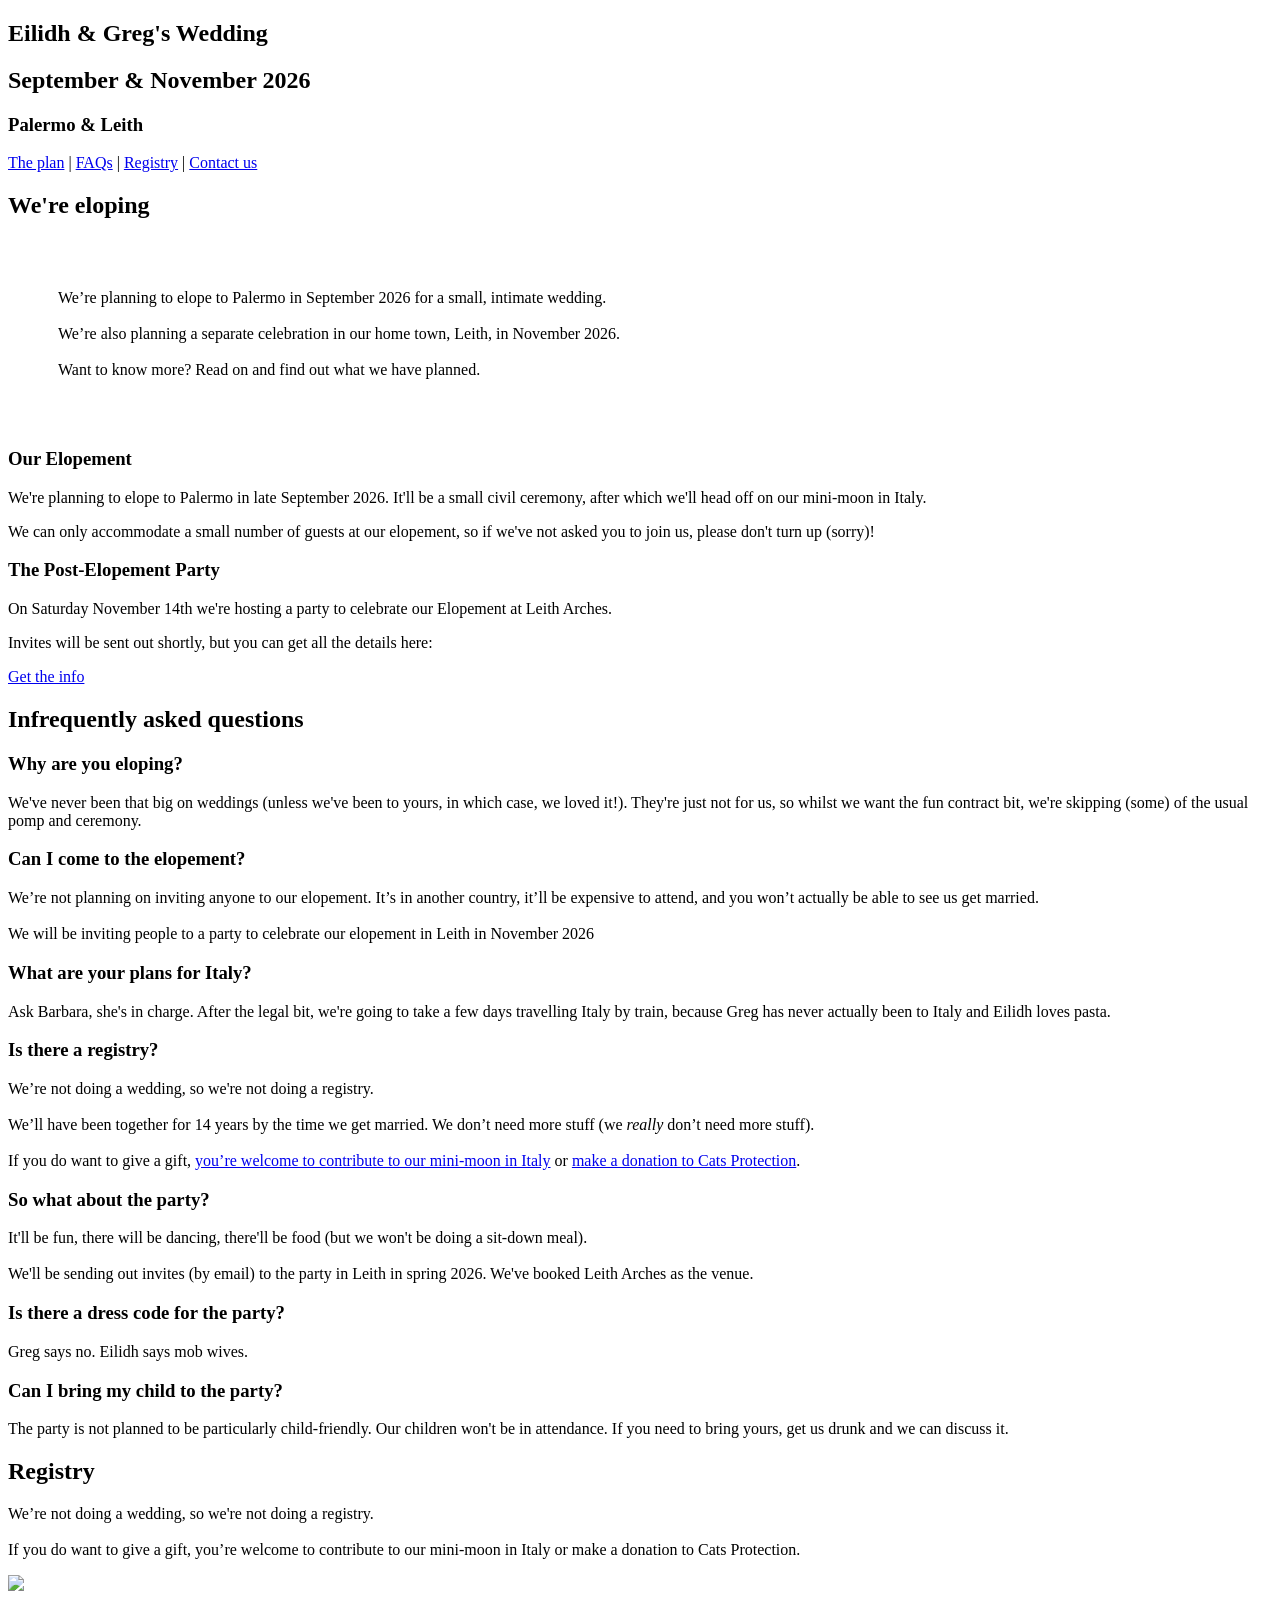
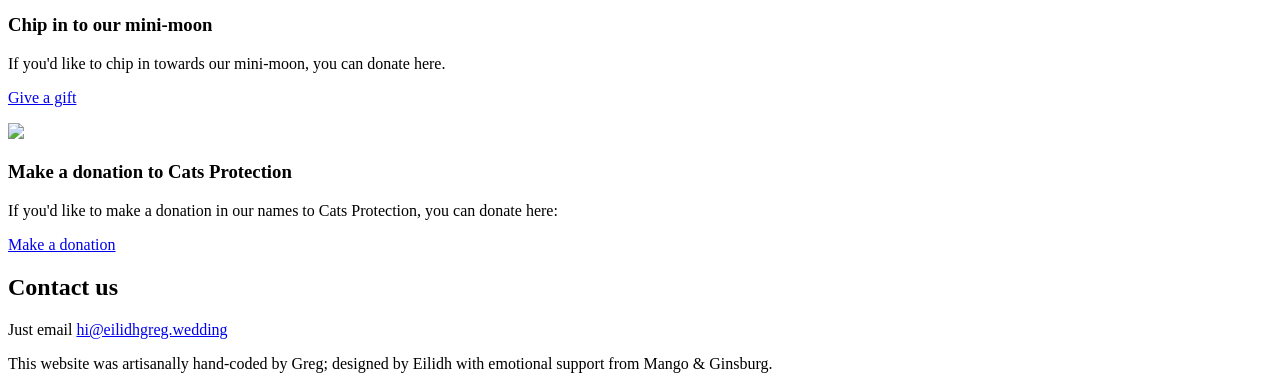
==== index.html @ 0b7fa7df "Update index.html" ====
<!DOCTYPE html>
<html lang="en">
<head>
<title>Eilidh & Greg's Wedding</title>
<meta charset="UTF-8">
<meta name="viewport" content="width=device-width, initial-scale=1">
<link rel="stylesheet" href="https://eilidhgreg.wedding/theme.css">
<link rel="preconnect" href="https://fonts.googleapis.com">
<link rel="preconnect" href="https://fonts.gstatic.com" crossorigin>
<link href="https://fonts.googleapis.com/css2?family=Fira+Sans:ital,wght@0,100;0,200;0,300;0,400;0,500;0,600;0,700;0,800;0,900;1,100;1,200;1,300;1,400;1,500;1,600;1,700;1,800;1,900&family=Merriweather:ital,wght@0,300;0,400;0,700;0,900;1,300;1,400;1,700;1,900&display=swap" rel="stylesheet">
<link 
</head>
<body class="body">
    
    <section id="intro" class="intro">
        <div class="wrapper invite">
            <div class="invite-box">
            <h1 class="center intro-header">Eilidh & Greg's Wedding</h1>
            <h2 class="center intro-subheading">September & November 2026</h2>
            <h3 class="center intro-subsubhead">Palermo & Leith</h3>
       </div>
    </section>
    
    <section class="nav" id="nav">
                <div class="nav">
       <p class="center">
           <a href="#plan" class="nav-item">The plan</a> | 
           <a href="#faq" class="nav-item">FAQs</a> | 
           <a href="#registry" class="nav-item">Registry</a> |
           <a href="#contact" class="nav-item">Contact us</a>
       </p>
        </div>
    </section>
    
    <section class="plan" id="plan">
        <div class="wrapper">
            <h1 class="center">We're eloping</h1>
            <p class="center" style="padding: 50px">We’re planning to elope to Palermo in September 2026 for a small, intimate wedding.<br/><br/>We’re also planning a separate celebration in our home town, Leith, in November 2026.<br/><br/>Want to know more? Read on and find out what we have planned.</p>
        </div>
    </section>

    <section class="palermo" id="palermo">
        <div class="flex-container">
        <div class="flex-50">
            <div class="wrapper">
            <h3 class="left">Our Elopement</h3>
            <p class="left">We're planning to elope to Palermo in late September 2026. It'll be a small civil ceremony, after which we'll head off on our mini-moon in Italy.</p>
            <p class="left">We can only accommodate a small number of guests at our elopement, so if we've not asked you to join us, please don't turn up (sorry)!</p>
            </div>
        </div>
        <div class="flex-50 palermo-image">
            
        </div>
        </div>
    </section>

    <section class="leith" id="leith">
         <div class="flex-container">
        <div class="flex-50 leith-image">
            
        </div>
        <div class="flex-50 ">
            <div class="wrapper">
            <h3 class="left">The Post-Elopement Party</h3>
            <p class="left">On Saturday November 14th we're hosting a party to celebrate our Elopement at Leith Arches.</p>
            <p class="padbottom left">Invites will be sent out shortly, but you can get all the details here:</p>
            <p class="left padtop"><a class="button" href="https://eilidhgreg.wedding/party">Get the info</a></p>
            </div>
        </div>
         </div>

    </section>

    <section class="faqs" id="faq">
        <div class="transition-gp"></div>
        <div class="wrapper">
            <h2 class="center">Infrequently asked questions</h2>
            <h3 class="center">Why are you eloping?</h3>
             <p class="center">We've never been that big on weddings (unless we've been to yours, in which case, we loved it!). They're just not for us, so whilst we want the fun contract bit, we're skipping (some) of the usual pomp and ceremony.</p>
            <h3 class="center">Can I come to the elopement?</h3>
            <p class="center">We’re not planning on inviting anyone to our elopement. It’s in another country, it’ll be expensive to attend, and you won’t actually be able to see us get married.<br/><br/>We will be inviting people to a party to celebrate our elopement in Leith in November 2026</p>
                        <h3 class="center">What are your plans for Italy?</h3>
            <p class="center">Ask Barbara, she's in charge. After the legal bit, we're going to take a few days travelling Italy by train, because Greg has never actually been to Italy and Eilidh loves pasta.
</p>
                        <h3 class="center">Is there a registry?</h3>
            <p class="center">We’re not doing a wedding, so we're not doing a registry. <br/><br/>We’ll have been together for 14 years by the time we get married. We don’t need more stuff (we <i>really</i> don’t need more stuff).<br/><br/>If you do want to give a gift, <a href="#registry">you’re welcome to contribute to our mini-moon in Italy</a> or <a href="#registry">make a donation to Cats Protection</a>.</p>
            <h3 class="center">So what about the party?</h3>
            <p class="center">It'll be fun, there will be dancing, there'll be food (but we won't be doing a sit-down meal).<br/><br/>
                We'll be sending out invites (by email) to the party in Leith in spring 2026. We've booked Leith Arches as the venue.</p>
            <h3 class="center">Is there a dress code for the party?</h3>
            <p class="center">Greg says no. Eilidh says mob wives.</p>
            <h3 class="center">Can I bring my child to the party?</h3>
            <p class="center">The party is not planned to be particularly child-friendly. Our children won't be in attendance. If you need to bring yours, get us drunk and we can discuss it.</p>
        </div>
        <div class="transition-pg"></div>
    </section>
    
    <section class="registry" id="registry">
        <div class="wrapper">
            <h2 class="center">Registry</h1>
            <p class="center">We’re not doing a wedding, so we're not doing a registry.<br/><br/>If you do want to give a gift, you’re welcome to contribute to our mini-moon in Italy or make a donation to Cats Protection.</p>
        </div>
        <div class="flex-container">
            <div class="flex-50 padded">
                <img src="WeddingPresent" width="60px"/>
                <h3 class="center">Chip in to our mini-moon</h3>
                <p class="center marginbottom">If you'd like to chip in towards our mini-moon, you can donate here.</p>
                <p class="center padtop"><a class="button" href="https://monzo.me/gregoryfoster6?h=DeB9uZ">Give a gift</a>
            </div>
            <div class="flex-50 padded">
                <img src="WeddingCat" width="60px"/>
                <h3 class="center">Make a donation to Cats Protection</h3>
                <p class="center marginbottom">If you'd like to make a donation in our names to Cats Protection, you can donate here:</p>
                <p class="center padtop"><a class="button" href="https://www.cats.org.uk/donate">Make a donation</a></p>
            </div>
        </div>
    </section>

    <section class="contact" id="contact">
        <div class="wrapper">
            <h2 class="center">Contact us</h2>
            <p class="center">Just email <a href="mailto:hi@eilidhgreg.wedding">hi@eilidhgreg.wedding</a></p>
        </div>
    </section>

    <section class="footer">
        <div class="wrapper">
            <p class="center">This website was artisanally hand-coded by Greg; designed by Eilidh with emotional support from Mango & Ginsburg.</p>
        </div>
    </section>
</body>
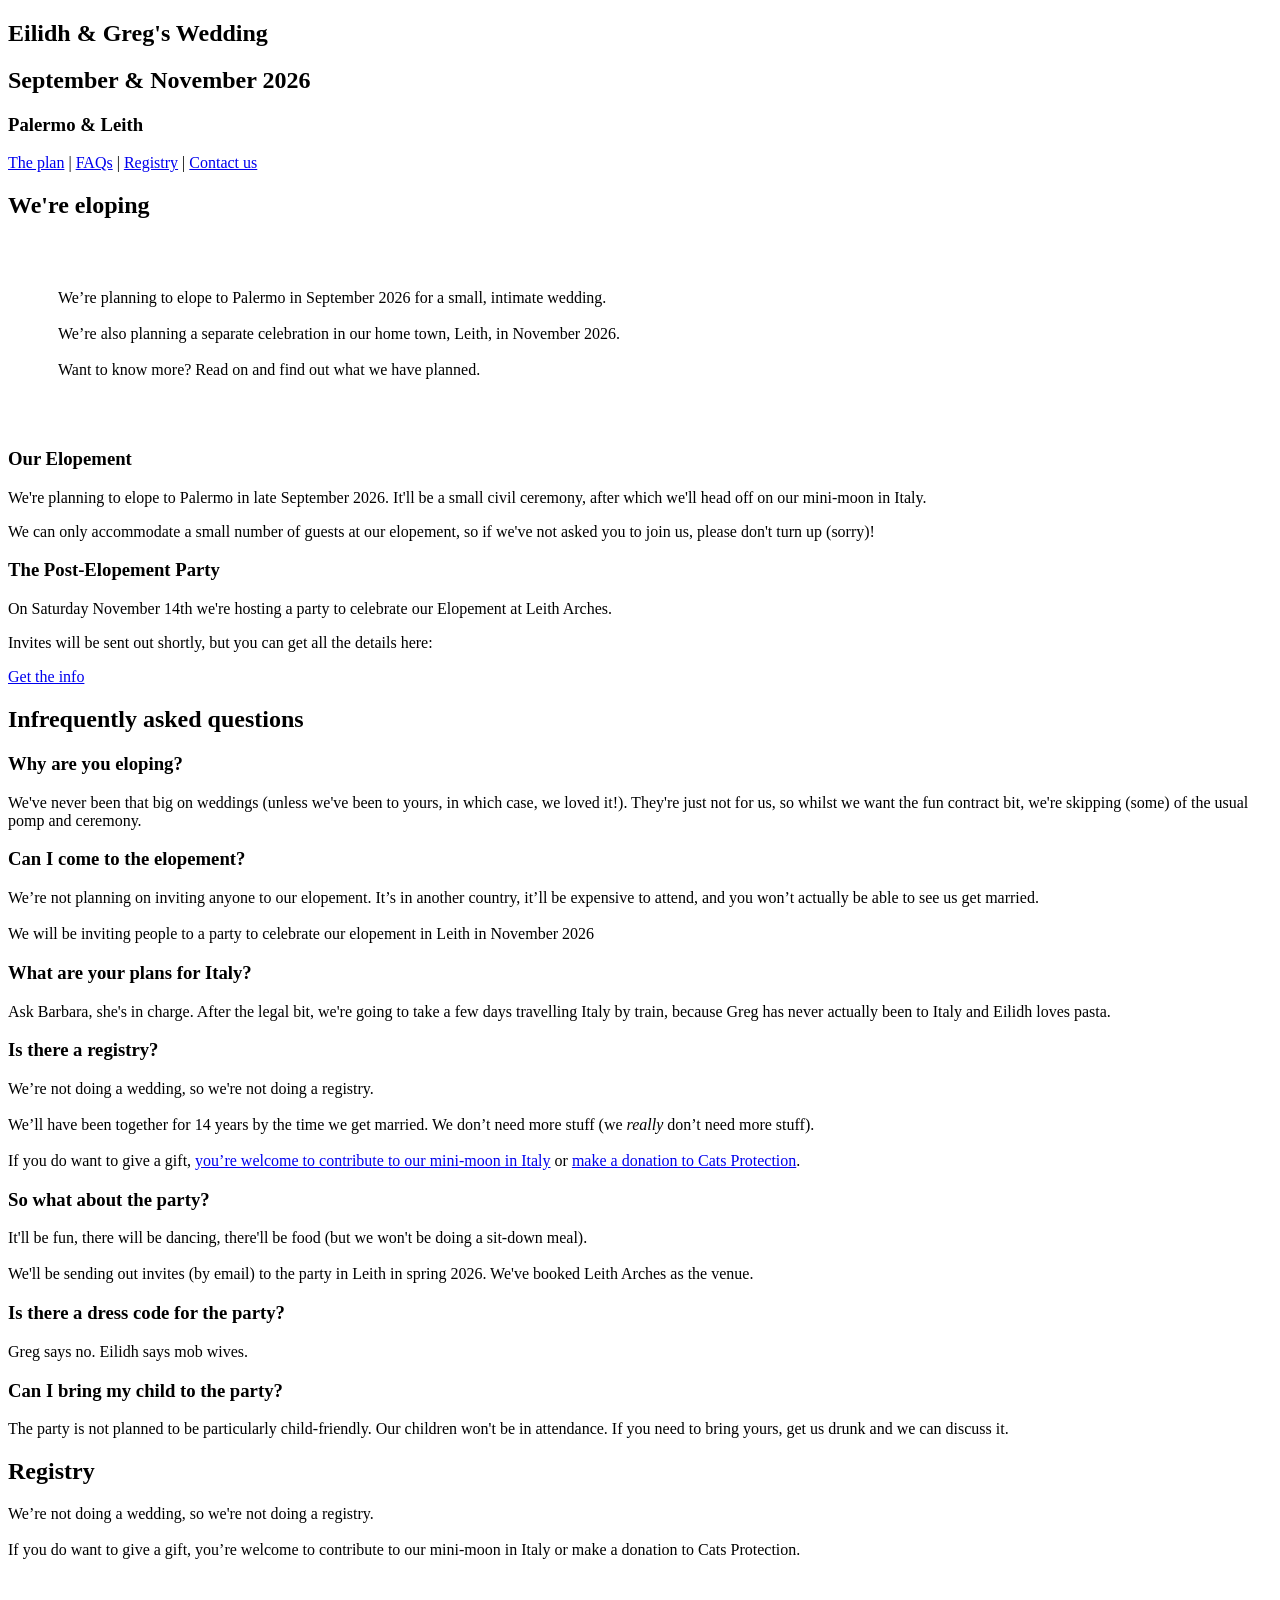
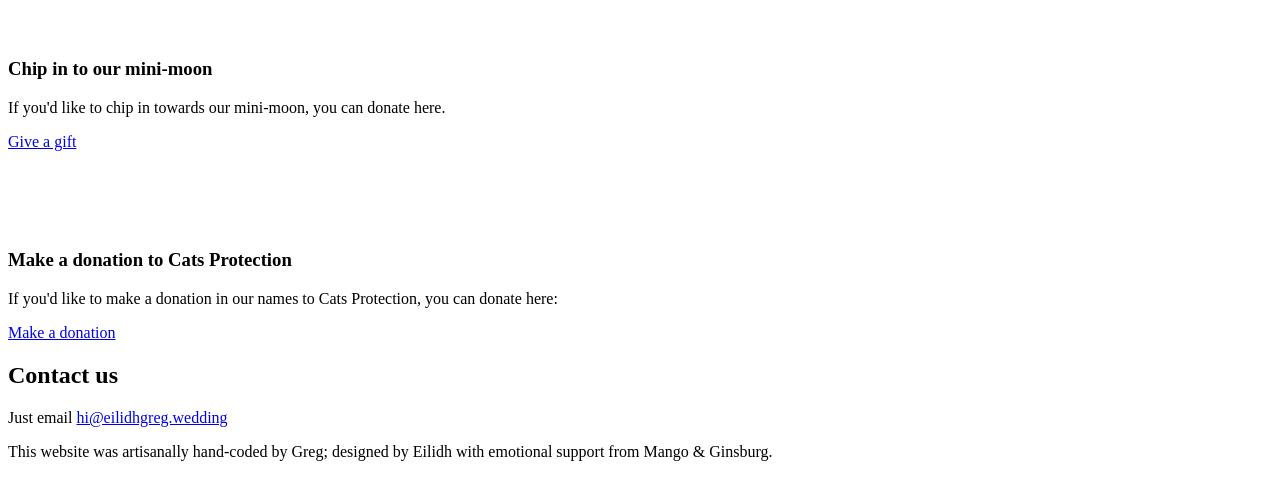
==== commit 071ddc46: "Update index.html" ====
--- a/index.html
+++ b/index.html
@@ -102,13 +102,13 @@
         </div>
         <div class="flex-container">
             <div class="flex-50 padded">
-                <img src="WeddingPresent" width="60px"/>
+                <img src="WeddingPresent.png" width="60px"/>
                 <h3 class="center">Chip in to our mini-moon</h3>
                 <p class="center marginbottom">If you'd like to chip in towards our mini-moon, you can donate here.</p>
                 <p class="center padtop"><a class="button" href="https://monzo.me/gregoryfoster6?h=DeB9uZ">Give a gift</a>
             </div>
             <div class="flex-50 padded">
-                <img src="WeddingCat" width="60px"/>
+                <img src="WeddingCat.png" width="60px"/>
                 <h3 class="center">Make a donation to Cats Protection</h3>
                 <p class="center marginbottom">If you'd like to make a donation in our names to Cats Protection, you can donate here:</p>
                 <p class="center padtop"><a class="button" href="https://www.cats.org.uk/donate">Make a donation</a></p>
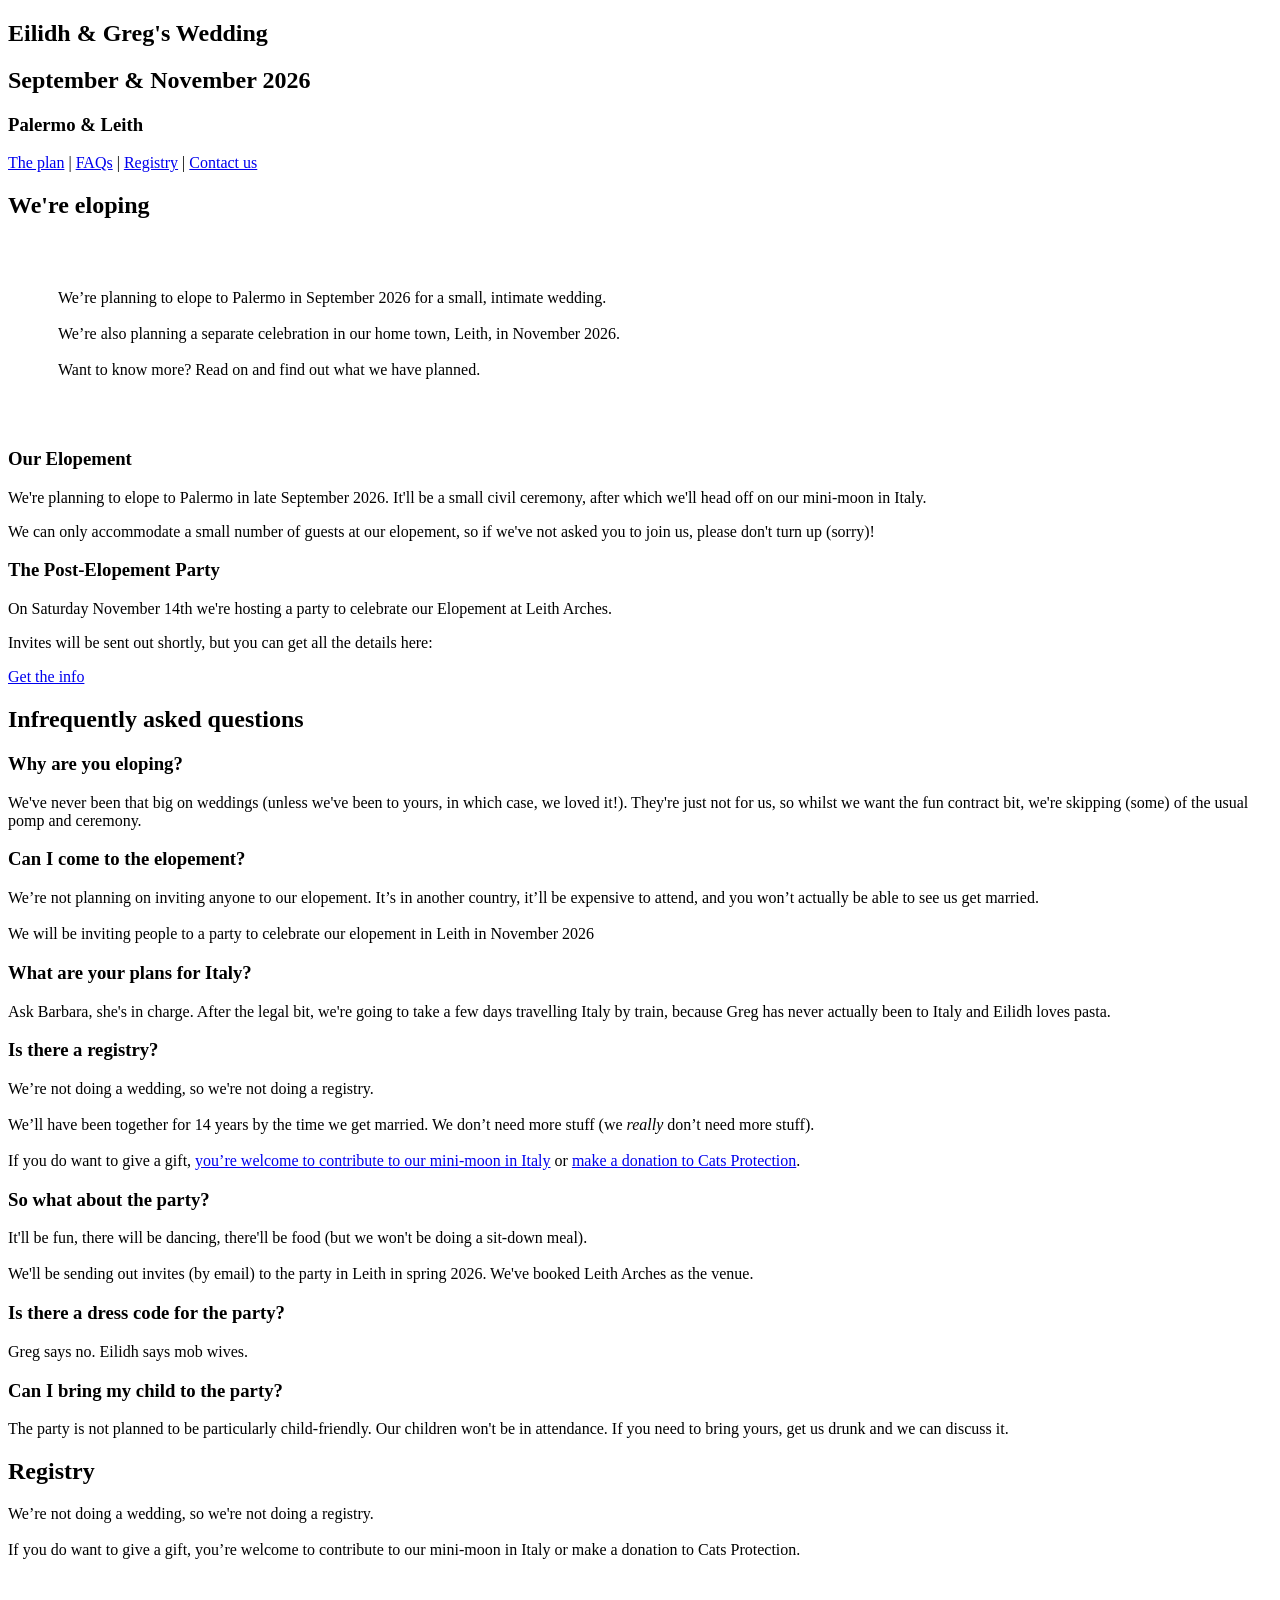
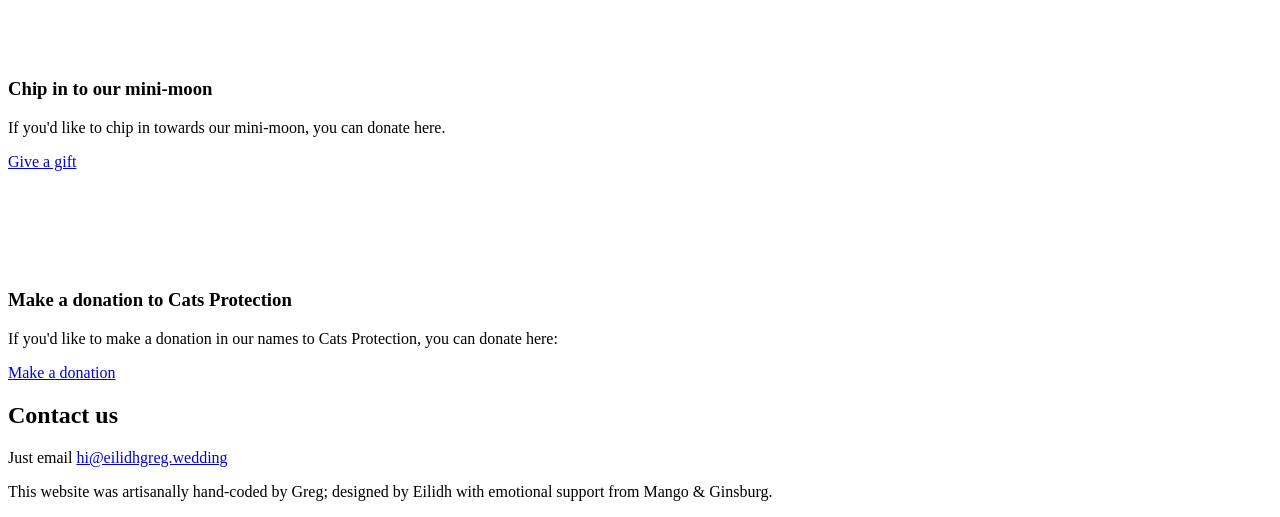
==== commit 983d2814: "Update index.html" ====
--- a/index.html
+++ b/index.html
@@ -102,13 +102,13 @@
         </div>
         <div class="flex-container">
             <div class="flex-50 padded">
-                <img src="WeddingPresent.png" width="60px"/>
+                <img src="WeddingPresent.png" width="80px"/>
                 <h3 class="center">Chip in to our mini-moon</h3>
                 <p class="center marginbottom">If you'd like to chip in towards our mini-moon, you can donate here.</p>
                 <p class="center padtop"><a class="button" href="https://monzo.me/gregoryfoster6?h=DeB9uZ">Give a gift</a>
             </div>
             <div class="flex-50 padded">
-                <img src="WeddingCat.png" width="60px"/>
+                <img src="WeddingCat.png" width="80px"/>
                 <h3 class="center">Make a donation to Cats Protection</h3>
                 <p class="center marginbottom">If you'd like to make a donation in our names to Cats Protection, you can donate here:</p>
                 <p class="center padtop"><a class="button" href="https://www.cats.org.uk/donate">Make a donation</a></p>
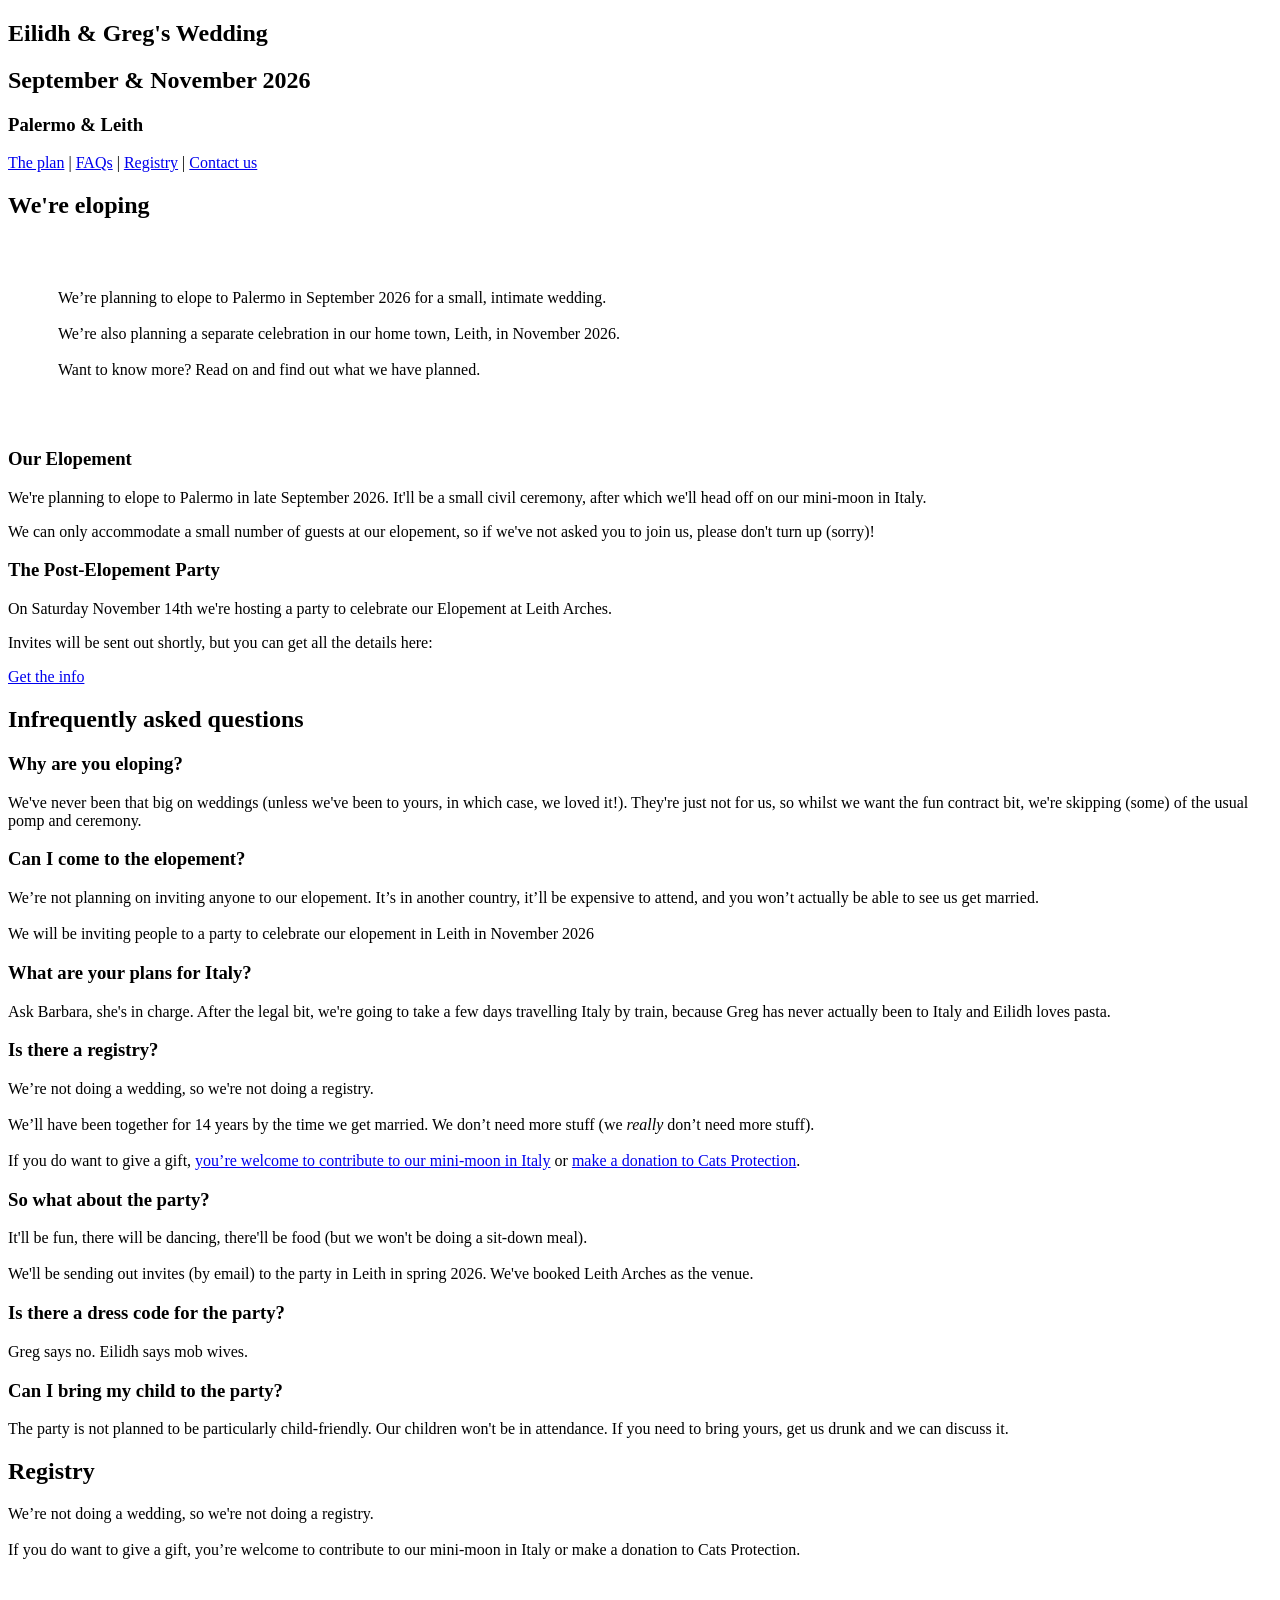
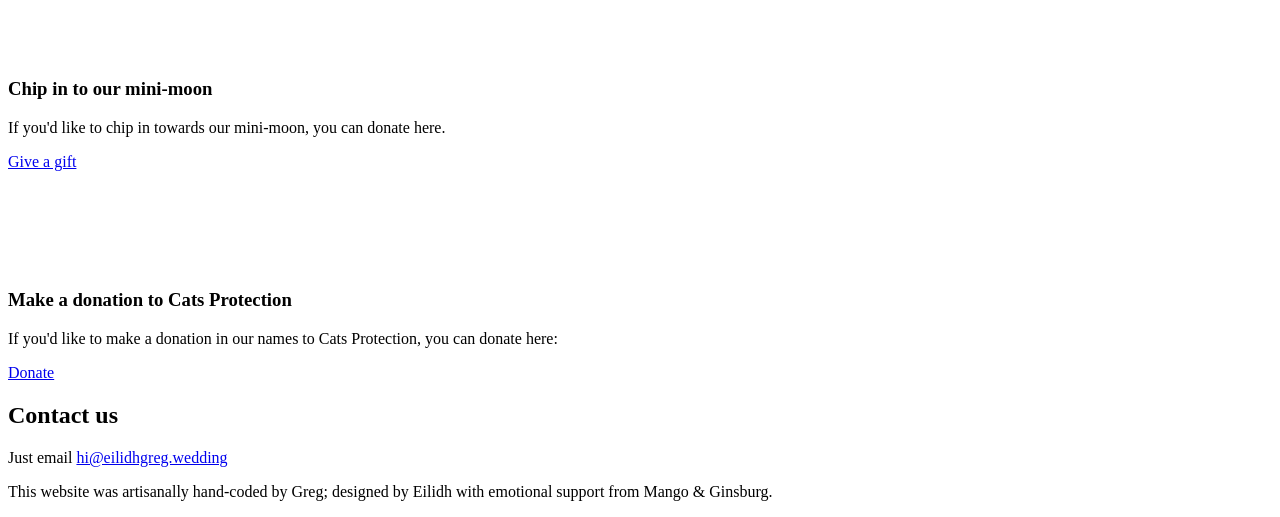
==== commit 61fbb305: "Update index.html" ====
--- a/index.html
+++ b/index.html
@@ -111,7 +111,7 @@
                 <img src="WeddingCat.png" width="80px"/>
                 <h3 class="center">Make a donation to Cats Protection</h3>
                 <p class="center marginbottom">If you'd like to make a donation in our names to Cats Protection, you can donate here:</p>
-                <p class="center padtop"><a class="button" href="https://www.cats.org.uk/donate">Make a donation</a></p>
+                <p class="center padtop"><a class="button" href="https://www.cats.org.uk/donate">Donate</a></p>
             </div>
         </div>
     </section>
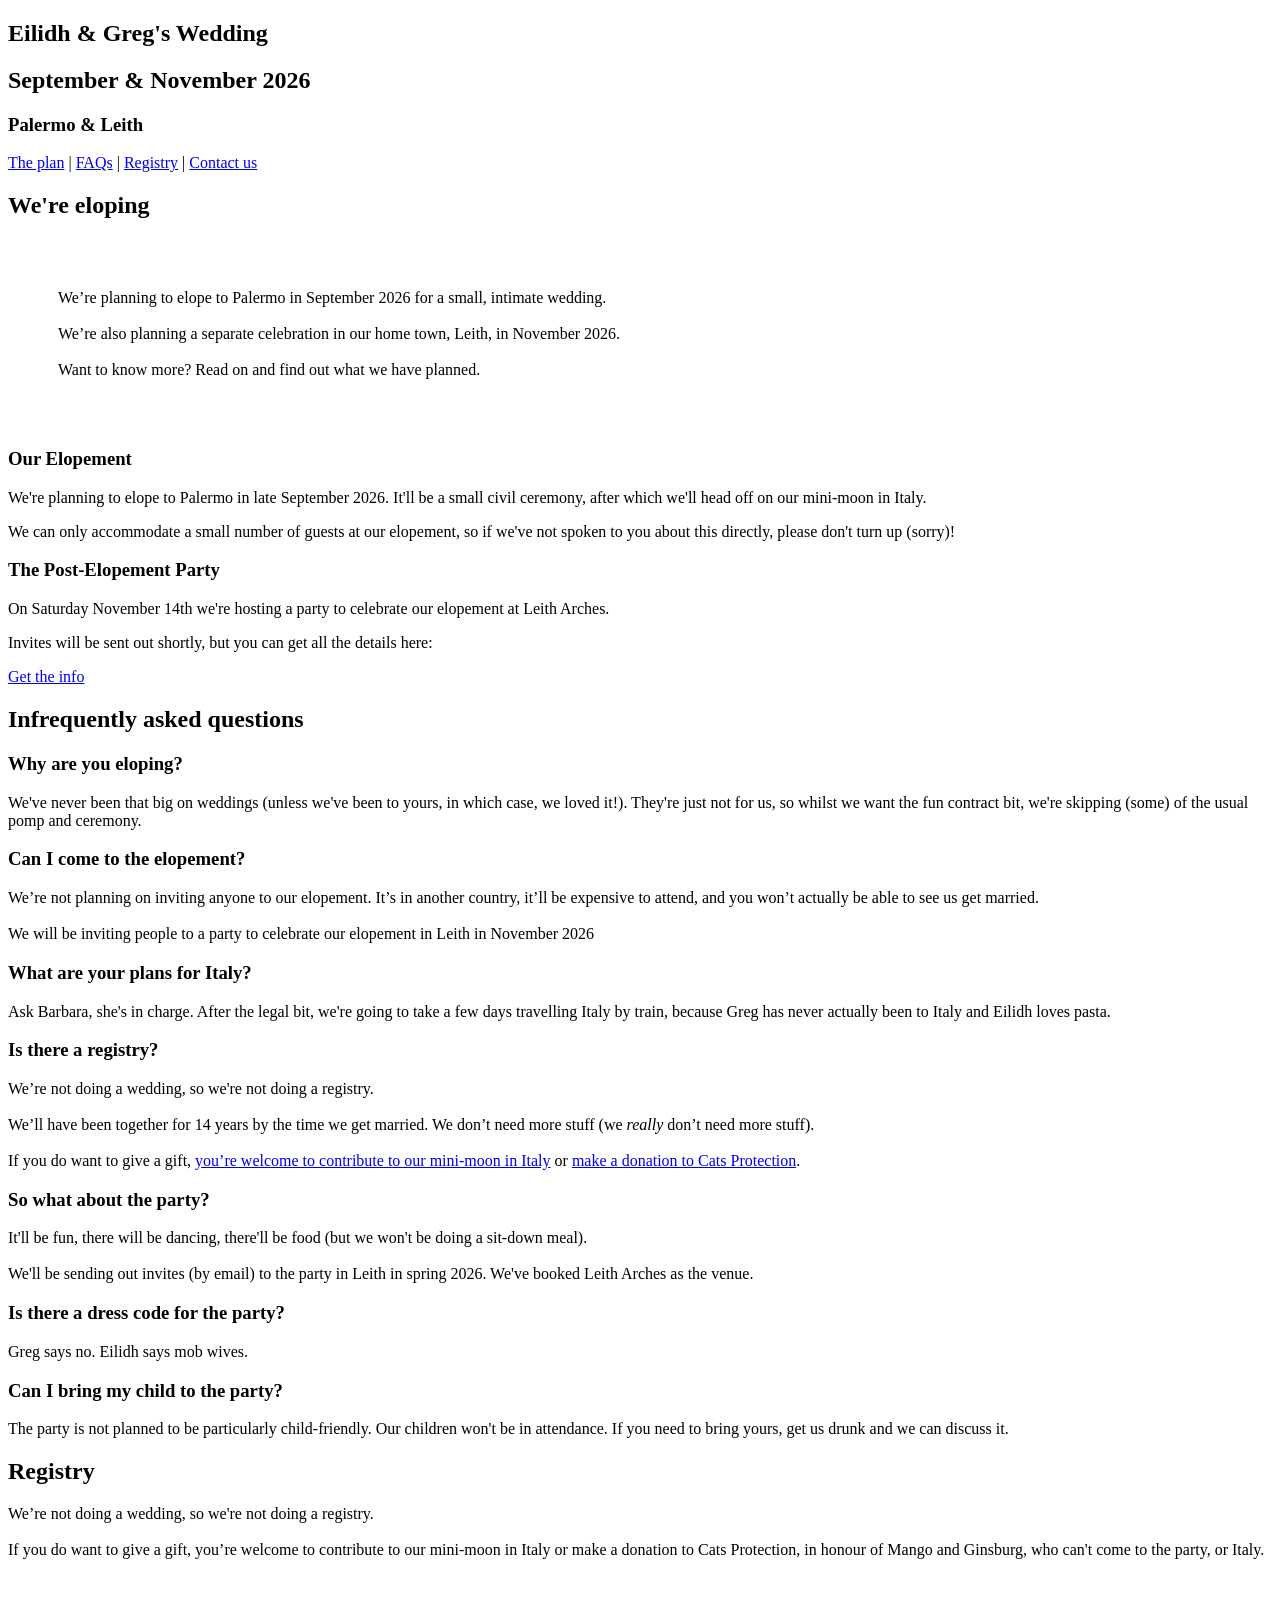
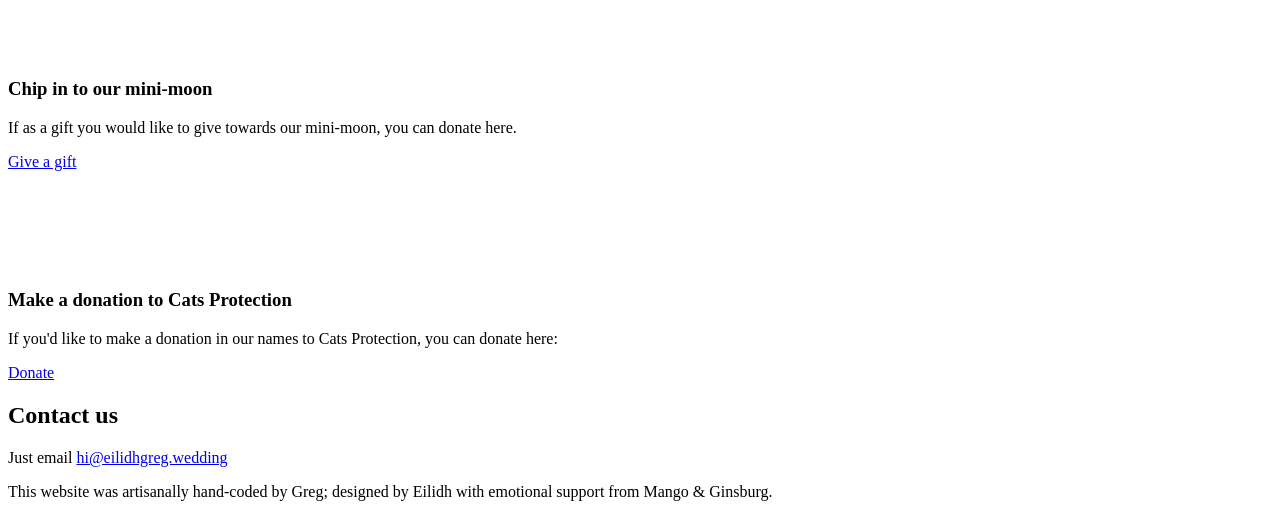
==== commit 2b7b1721: "Update index.html" ====
--- a/index.html
+++ b/index.html
@@ -45,7 +45,7 @@
             <div class="wrapper">
             <h3 class="left">Our Elopement</h3>
             <p class="left">We're planning to elope to Palermo in late September 2026. It'll be a small civil ceremony, after which we'll head off on our mini-moon in Italy.</p>
-            <p class="left">We can only accommodate a small number of guests at our elopement, so if we've not asked you to join us, please don't turn up (sorry)!</p>
+            <p class="left">We can only accommodate a small number of guests at our elopement, so if we've not spoken to you about this directly, please don't turn up (sorry)!</p>
             </div>
         </div>
         <div class="flex-50 palermo-image">
@@ -62,7 +62,7 @@
         <div class="flex-50 ">
             <div class="wrapper">
             <h3 class="left">The Post-Elopement Party</h3>
-            <p class="left">On Saturday November 14th we're hosting a party to celebrate our Elopement at Leith Arches.</p>
+            <p class="left">On Saturday November 14th we're hosting a party to celebrate our elopement at Leith Arches.</p>
             <p class="padbottom left">Invites will be sent out shortly, but you can get all the details here:</p>
             <p class="left padtop"><a class="button" href="https://eilidhgreg.wedding/party">Get the info</a></p>
             </div>
@@ -98,13 +98,13 @@
     <section class="registry" id="registry">
         <div class="wrapper">
             <h2 class="center">Registry</h1>
-            <p class="center">We’re not doing a wedding, so we're not doing a registry.<br/><br/>If you do want to give a gift, you’re welcome to contribute to our mini-moon in Italy or make a donation to Cats Protection.</p>
+            <p class="center">We’re not doing a wedding, so we're not doing a registry.<br/><br/>If you do want to give a gift, you’re welcome to contribute to our mini-moon in Italy or make a donation to Cats Protection, in honour of Mango and Ginsburg, who can't come to the party, or Italy.</p>
         </div>
         <div class="flex-container">
             <div class="flex-50 padded">
                 <img src="WeddingPresent.png" width="80px"/>
                 <h3 class="center">Chip in to our mini-moon</h3>
-                <p class="center marginbottom">If you'd like to chip in towards our mini-moon, you can donate here.</p>
+                <p class="center marginbottom">If as a gift you would like to give towards our mini-moon, you can donate here.</p>
                 <p class="center padtop"><a class="button" href="https://monzo.me/gregoryfoster6?h=DeB9uZ">Give a gift</a>
             </div>
             <div class="flex-50 padded">
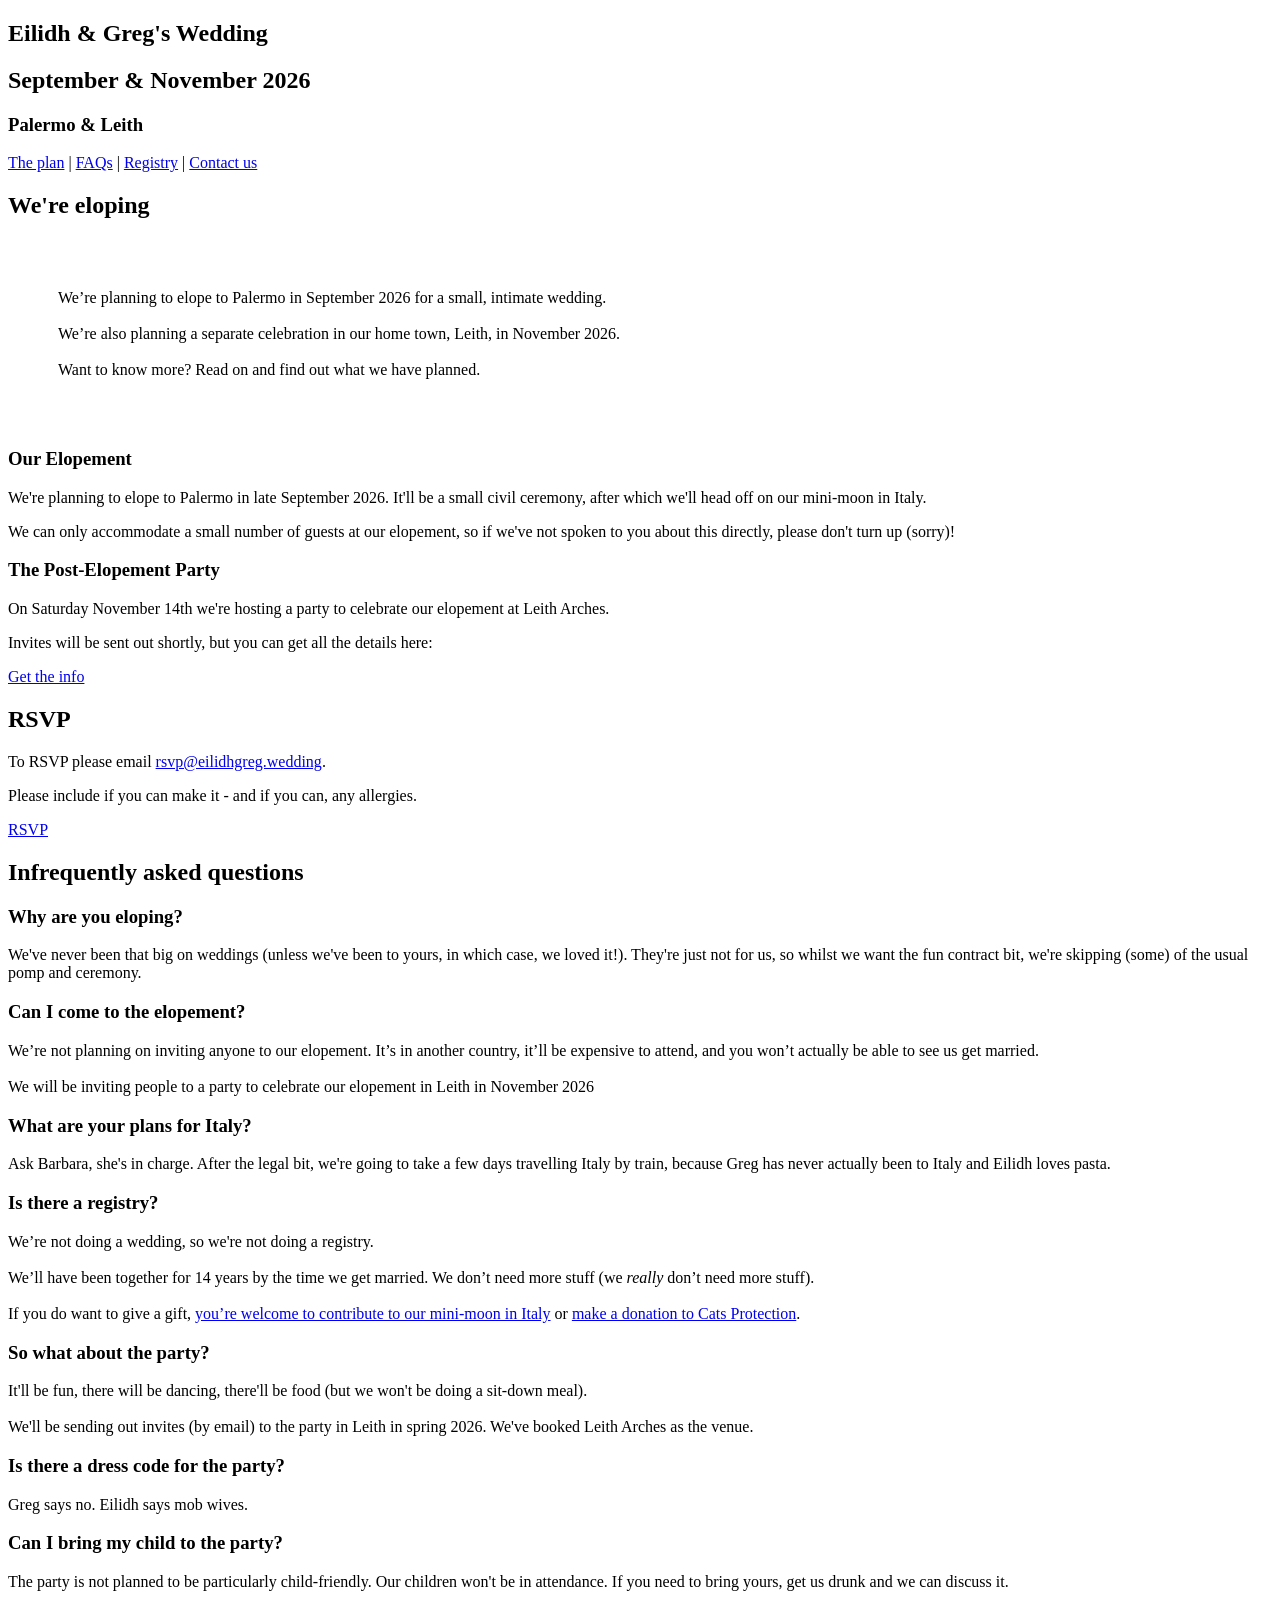
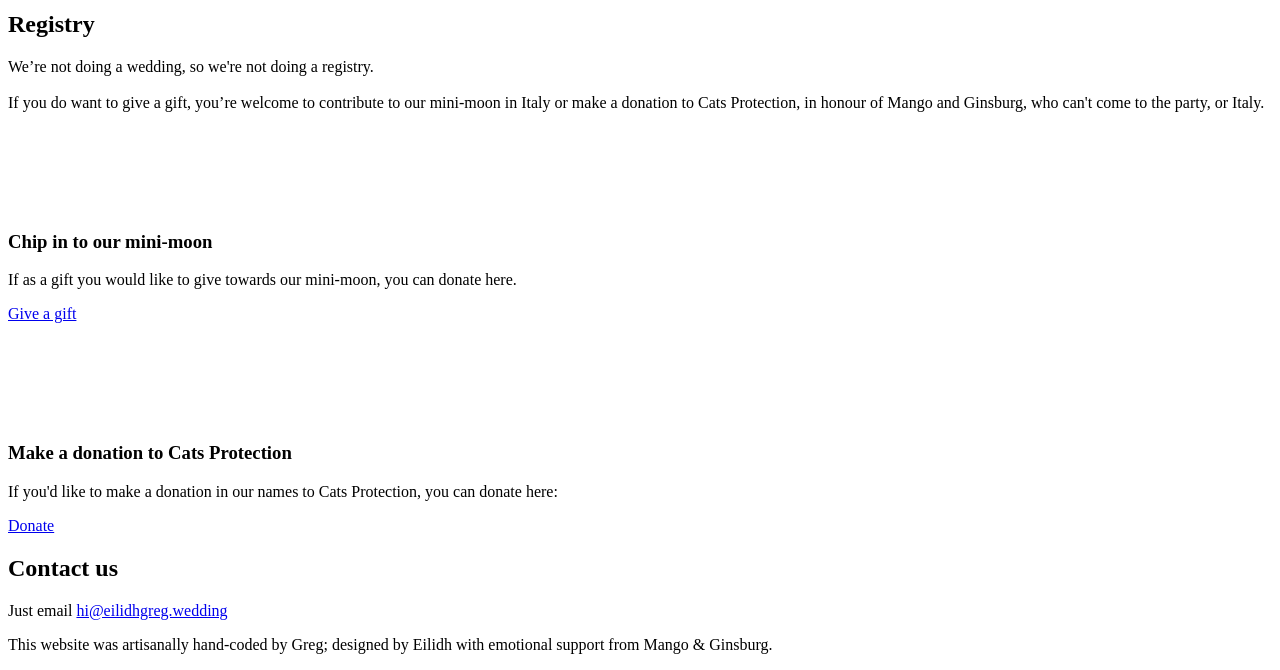
==== commit 8f4b4d28: "Update index.html" ====
--- a/index.html
+++ b/index.html
@@ -71,6 +71,15 @@
 
     </section>
 
+      <section id="rsvp" class="rsvp">
+    <div class="wrapper">
+    <h2 class="center">RSVP</h2>
+    <p class="center">To RSVP please email <a href="mailto:rsvp@eilidhgreg.wedding?subject=Party RSVP">rsvp@eilidhgreg.wedding</a>.</p>
+    <p class="center padbottom">Please include if you can make it - and if you can, any allergies.<br/></p>
+    <p class="center padtop padbottom"><a class="button" href="mailto:rsvp@eilidhgreg.wedding?subject=Party%20RSVP">RSVP</a></p>
+    </div>
+  </section>
+
     <section class="faqs" id="faq">
         <div class="transition-gp"></div>
         <div class="wrapper">
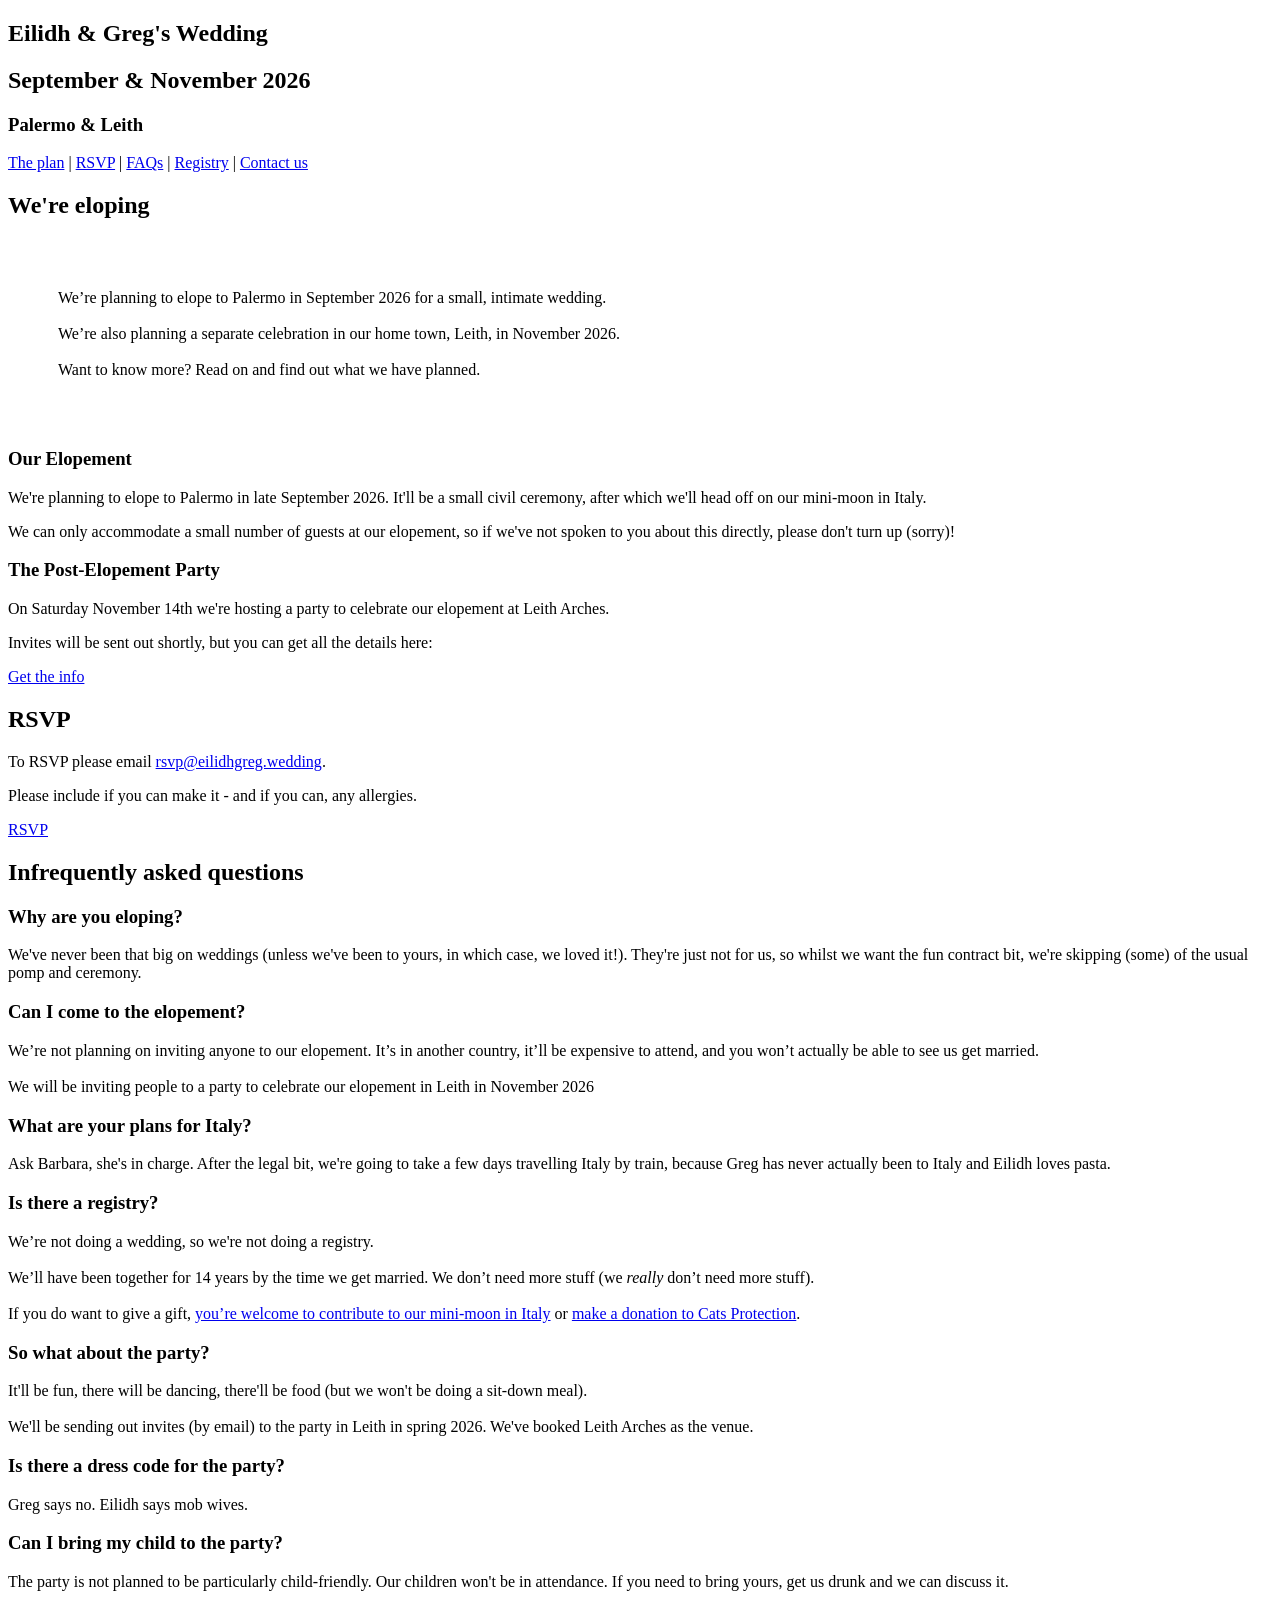
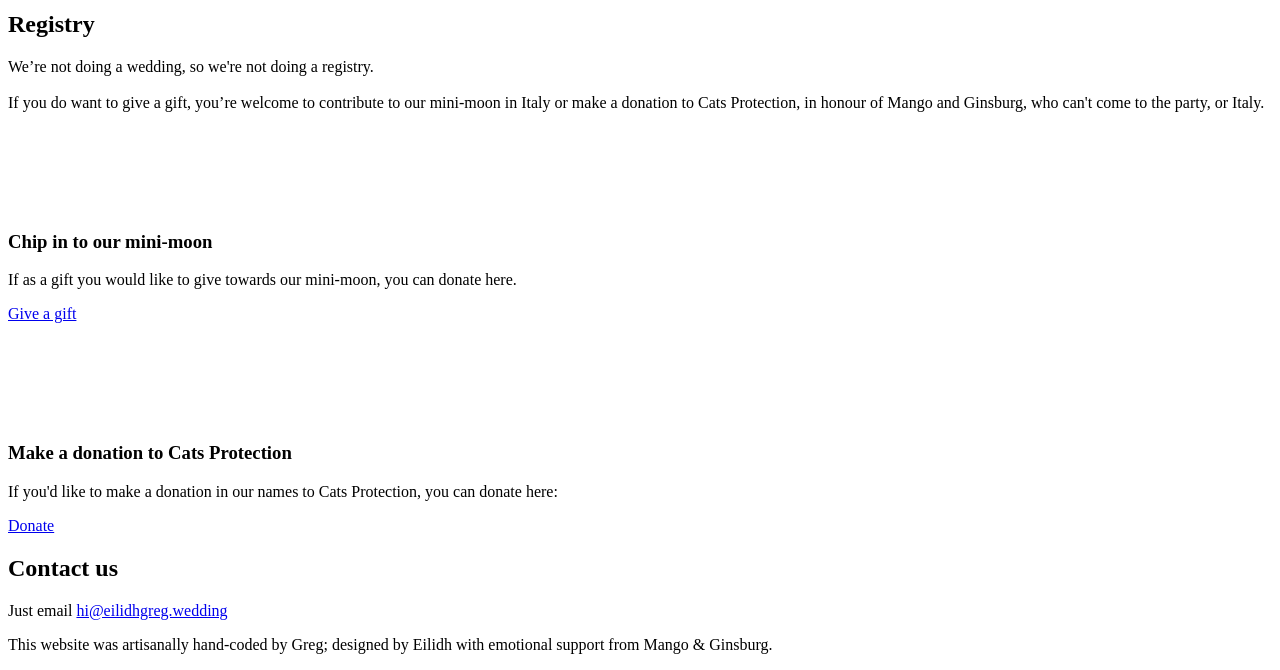
==== commit 9feee54c: "Update index.html" ====
--- a/index.html
+++ b/index.html
@@ -25,6 +25,7 @@
                 <div class="nav">
        <p class="center">
            <a href="#plan" class="nav-item">The plan</a> | 
+           <a href="#rsvp" class="nav-item">RSVP</a> | 
            <a href="#faq" class="nav-item">FAQs</a> | 
            <a href="#registry" class="nav-item">Registry</a> |
            <a href="#contact" class="nav-item">Contact us</a>
